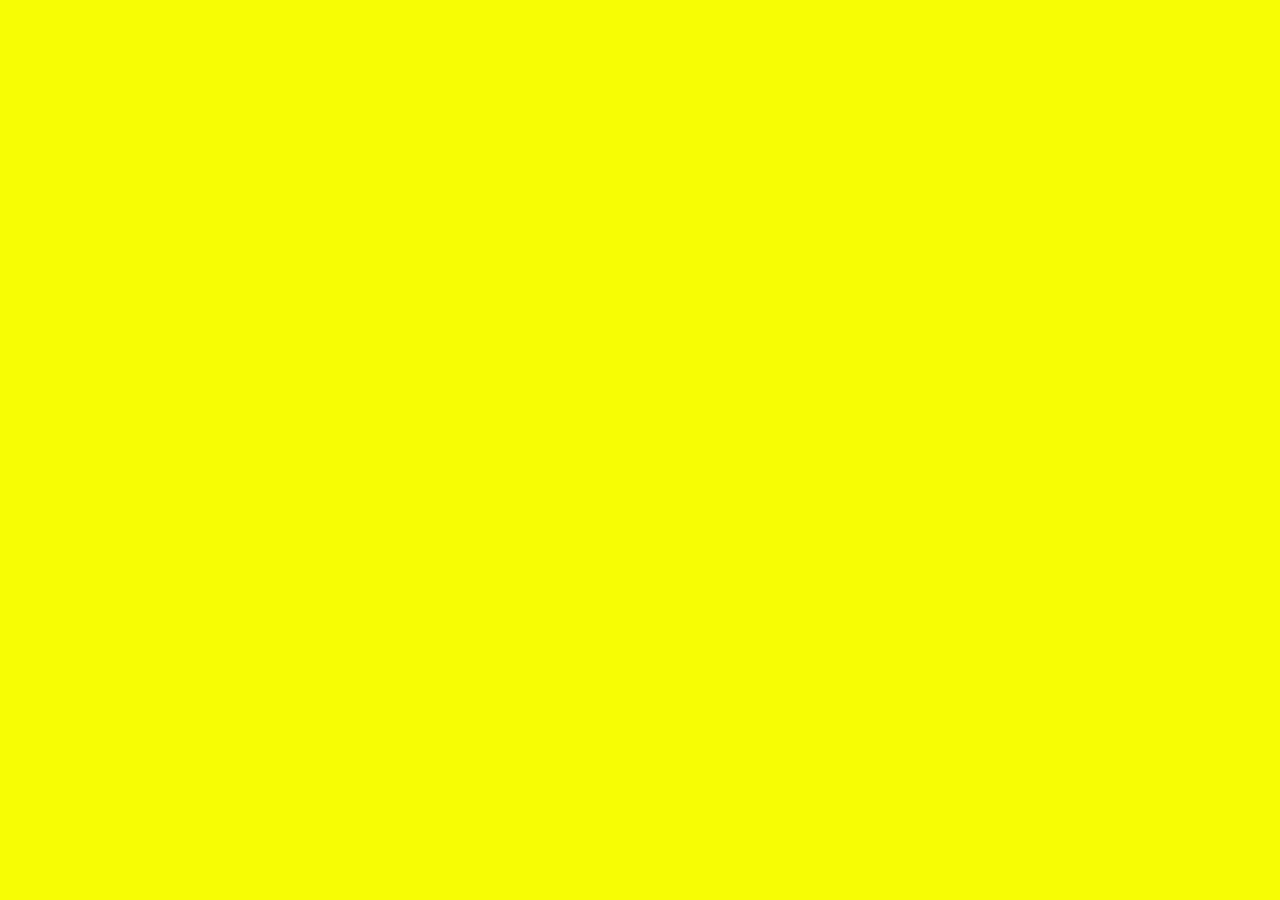
==== about.html @ 4c702039 "Initial Commit" ====
<!DOCTYPE html>
<html lang="en">
<head>
    <meta charset="UTF-8">
    <meta http-equiv="X-UA-Compatible" content="IE=edge">
    <meta name="viewport" content="width=device-width, initial-scale=1.0">
    <title>Sam&Phillip TacoTruck</title>
    <link rel="stylesheet" href="styles.css">
</head>
<body>
    
</body>
</html>
---- styles.css ----
body{
    margin: 0;
    font-size: 16px;
    background: #F7FD04;
    font-family: 'Fugaz One', cursive;
    
}

.title{
    color: #FC5404;
    font-size:  2rem;
}

.intro{
    color: #F98404;
    font-size: 0.8rem;
}

.home{
    text-align: center;
    border-style: solid;
    margin: 2rem;
    padding: 1.8rem;
}

.testomonials{
    display: grid;
    grid-template-columns: repeat(3, 1fr);
    gap: 10px;
    grid-auto-rows: minmax(100px, auto);
}

.truck{
    display: block;
    margin: 0 auto;
    border-style: solid;
}

a:link {
    color: #FC5404;
    background-color: transparent;
    text-decoration: none;
  }
  
  a:visited {
    color: pink;
    background-color: transparent;
    text-decoration: none;
  }
  
  a:hover {
    color: red;
    background-color: transparent;
    text-decoration: underline;
  }
  
  a:active {
    color: yellow;
    background-color: transparent;
    text-decoration: underline;
  }
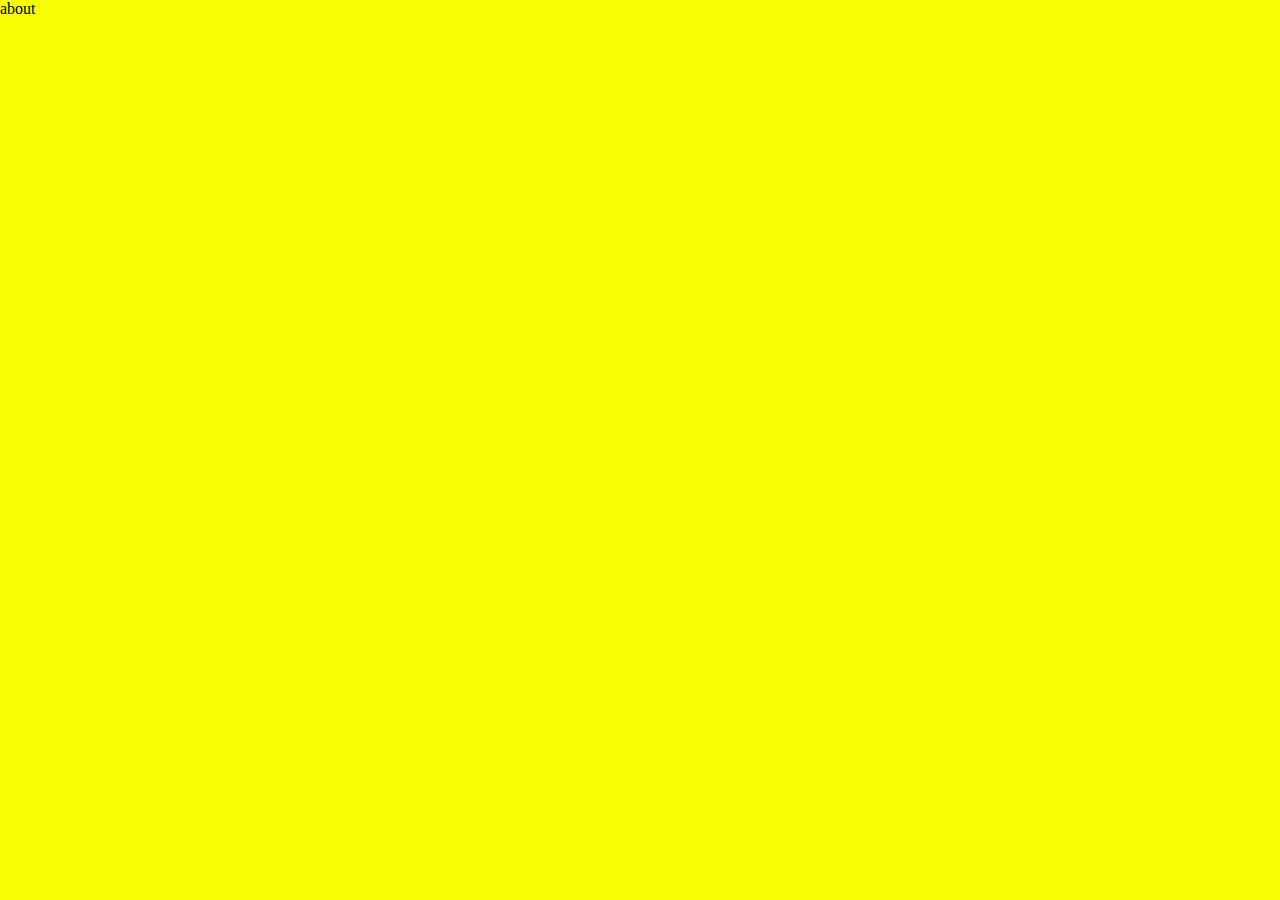
==== commit 1a9654f5: "Add Testomonials and Navbar" ====
--- a/about.html
+++ b/about.html
@@ -8,6 +8,6 @@
     <link rel="stylesheet" href="styles.css">
 </head>
 <body>
-    
+    about
 </body>
 </html>--- a/styles.css
+++ b/styles.css
@@ -25,15 +25,30 @@
 
 .testomonials{
     display: grid;
-    grid-template-columns: repeat(3, 1fr);
-    gap: 10px;
-    grid-auto-rows: minmax(100px, auto);
-}
+    grid-template-columns: auto auto auto;
+    padding: 1.2rem;
+    column-gap: 1.1rem;
+  }
 
 .truck{
     display: block;
+    width: 15rem;
+    height: 10rem;
+    position: relative;
     margin: 0 auto;
     border-style: solid;
+}
+
+.entry{
+  background: #F98404;
+  padding: 3rem 1.2rem;
+  text-align: center;
+  border-style: solid;
+}
+
+.client{
+  border-radius: 50%;
+  border-style: solid;
 }
 
 a:link {
@@ -41,13 +56,7 @@
     background-color: transparent;
     text-decoration: none;
   }
-  
-  a:visited {
-    color: pink;
-    background-color: transparent;
-    text-decoration: none;
-  }
-  
+    
   a:hover {
     color: red;
     background-color: transparent;
@@ -58,4 +67,40 @@
     color: yellow;
     background-color: transparent;
     text-decoration: underline;
-  }+  }
+
+  @media only screen and (max-width: 800px) {
+    .testomonials{
+      
+      grid-template-columns: auto;
+      row-gap: 2rem;
+    }
+}
+
+/* Add a black background color to the top navigation */
+.topnav {
+  background-color: #F98404;
+  overflow: hidden;
+}
+
+/* Style the links inside the navigation bar */
+.topnav a {
+  float: left;
+  color: #ac3600;
+  text-align: center;
+  padding: 14px 16px;
+  text-decoration: none;
+  font-size: 17px;
+}
+
+/* Change the color of links on hover */
+.topnav a:hover {
+  background-color: #ddd;
+  color: black;
+}
+
+/* Add a color to the active/current link */
+.topnav a.active {
+  background-color: yellow;
+  color: #FC5404;
+}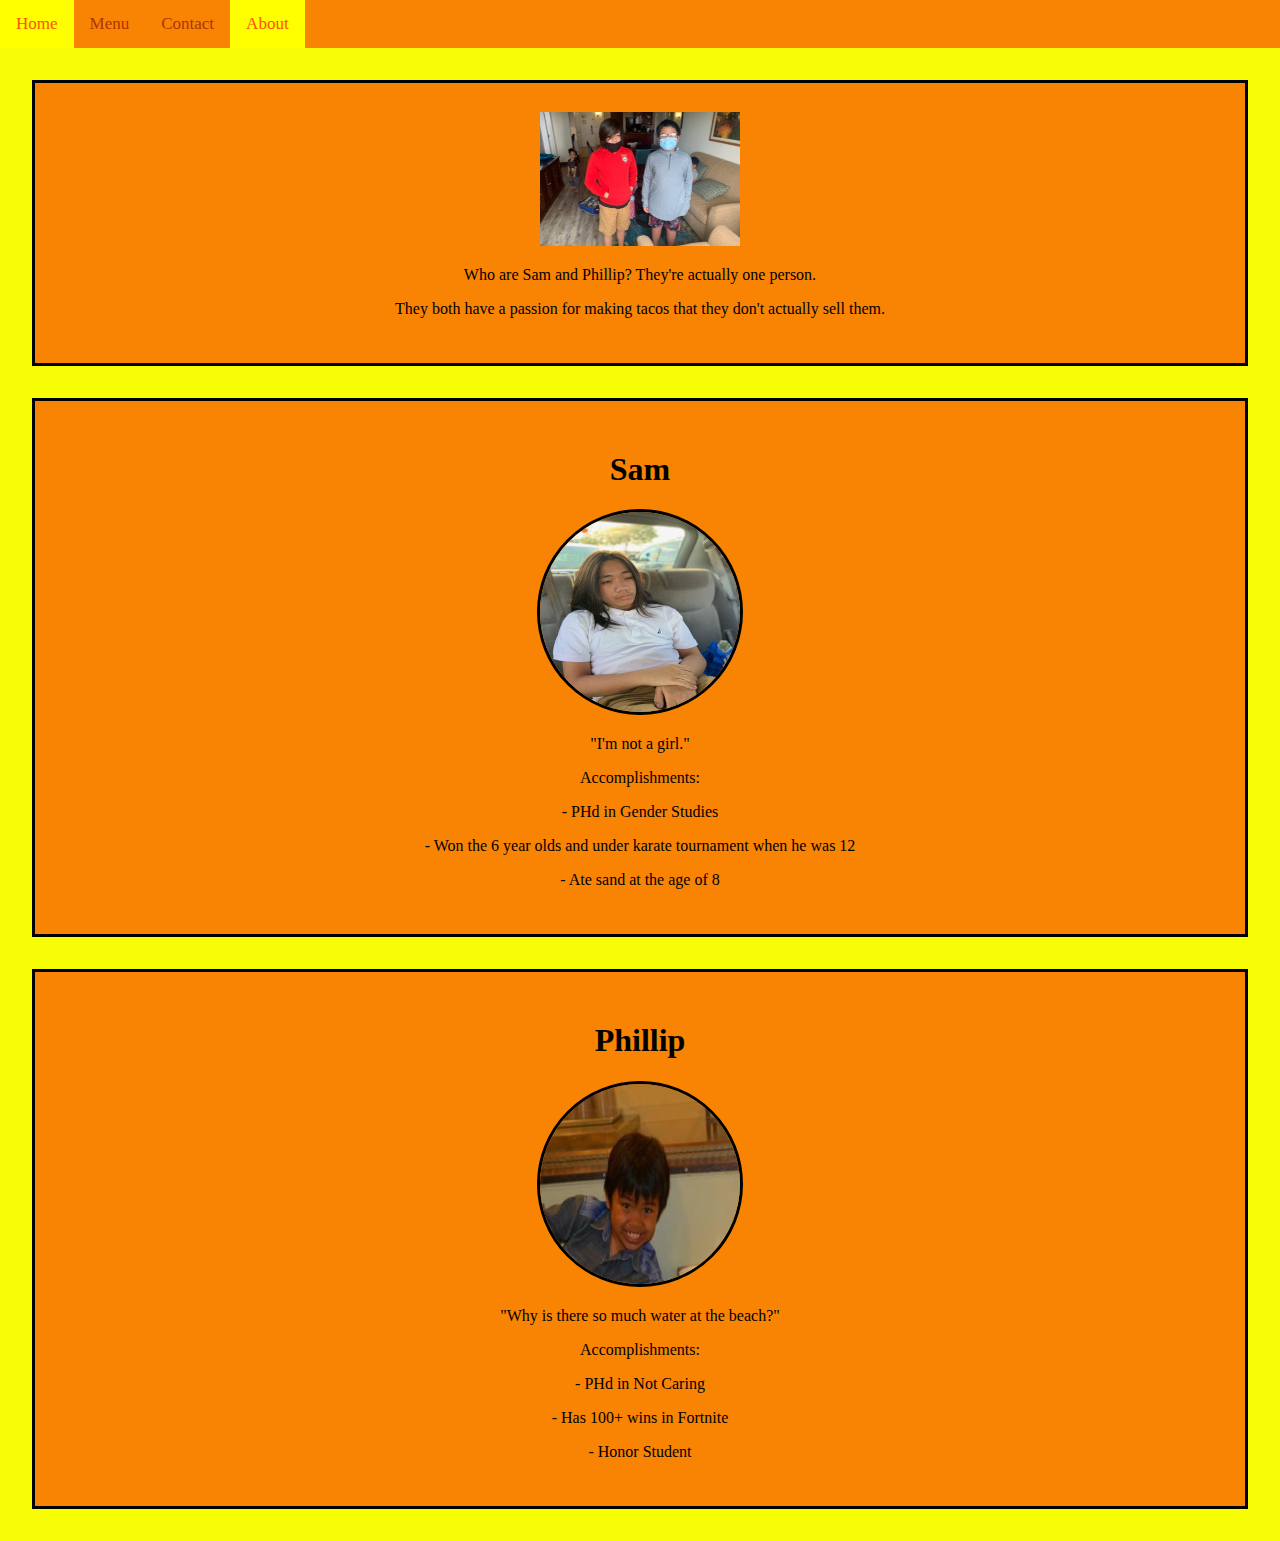
==== commit b94c9111: "Add Menu, about, and fixed testamonials to be responsive" ====
--- a/about.html
+++ b/about.html
@@ -8,6 +8,36 @@
     <link rel="stylesheet" href="styles.css">
 </head>
 <body>
-    about
+    <div class="topnav">
+        <a href="index.html">Home</a>
+        <a href="menu.html">Menu</a>
+        <a href="contact.html">Contact</a>
+        <a class="active" href="about.html">About</a>
+    </div>
+    <div class="home about">
+        <img src="images/SamnPhilip.JPG" alt="bruh">
+        <p>Who are Sam and Phillip? They're actually one person.</p>
+        <p>They both have a passion for making tacos that they don't actually sell them.</p>
+    </div> 
+    <div class="home about">
+        <h1>Sam</h1>
+        <img class="client" src="images/Sam.JPG" alt="">
+        <p>"I'm not a girl."</p>
+        <p>Accomplishments:</p>
+        <p>- PHd in Gender Studies</p>
+        <p>- Won the 6 year olds and under karate tournament when he was 12</p>
+        <p>- Ate sand at the age of 8</p>
+        
+    </div>
+    <div class="home about">
+        <h1>Phillip</h1>
+        <img class="client" src="images/Phillip.JPG" alt="">
+        <p>"Why is there so much water at the beach?"</p>
+        <p>Accomplishments:</p>
+        <p>- PHd in Not Caring</p>
+        <p>- Has 100+ wins in Fortnite</p>
+        <p>- Honor Student</p>
+    </div>
+    
 </body>
 </html>--- a/styles.css
+++ b/styles.css
@@ -3,7 +3,7 @@
     font-size: 16px;
     background: #F7FD04;
     font-family: 'Fugaz One', cursive;
-    
+    text-align: center;
 }
 
 .title{
@@ -25,10 +25,19 @@
 
 .testomonials{
     display: grid;
-    grid-template-columns: auto auto auto;
+    grid-template-columns: 33.33333% 33.33333% 33.33333%;
     padding: 1.2rem;
     column-gap: 1.1rem;
   }
+
+.food{
+  display: grid;
+  grid-template-columns: auto auto;
+  padding: 2rem;
+  column-gap: 1rem;
+  row-gap: 1.2rem;
+}
+
 
 .truck{
     display: block;
@@ -38,6 +47,16 @@
     margin: 0 auto;
     border-style: solid;
 }
+
+.intro-image{
+  display: block;
+  width: 15rem;
+  height: 15rem;
+  position: relative;
+  margin: 0 auto;
+  border-style: solid;
+}
+
 
 .entry{
   background: #F98404;
@@ -49,6 +68,15 @@
 .client{
   border-radius: 50%;
   border-style: solid;
+}
+
+.menu-item{
+  width: 6.25rem;
+  height: 6.25rem;
+}
+
+.about{
+  background-color: #F98404;
 }
 
 a:link {
@@ -77,6 +105,10 @@
     }
 }
 
+.testomonials-intro{
+  text-align: center;
+}
+
 /* Add a black background color to the top navigation */
 .topnav {
   background-color: #F98404;
@@ -95,8 +127,8 @@
 
 /* Change the color of links on hover */
 .topnav a:hover {
-  background-color: #ddd;
-  color: black;
+  background-color: yellow;
+  color: #FC5404;
 }
 
 /* Add a color to the active/current link */
